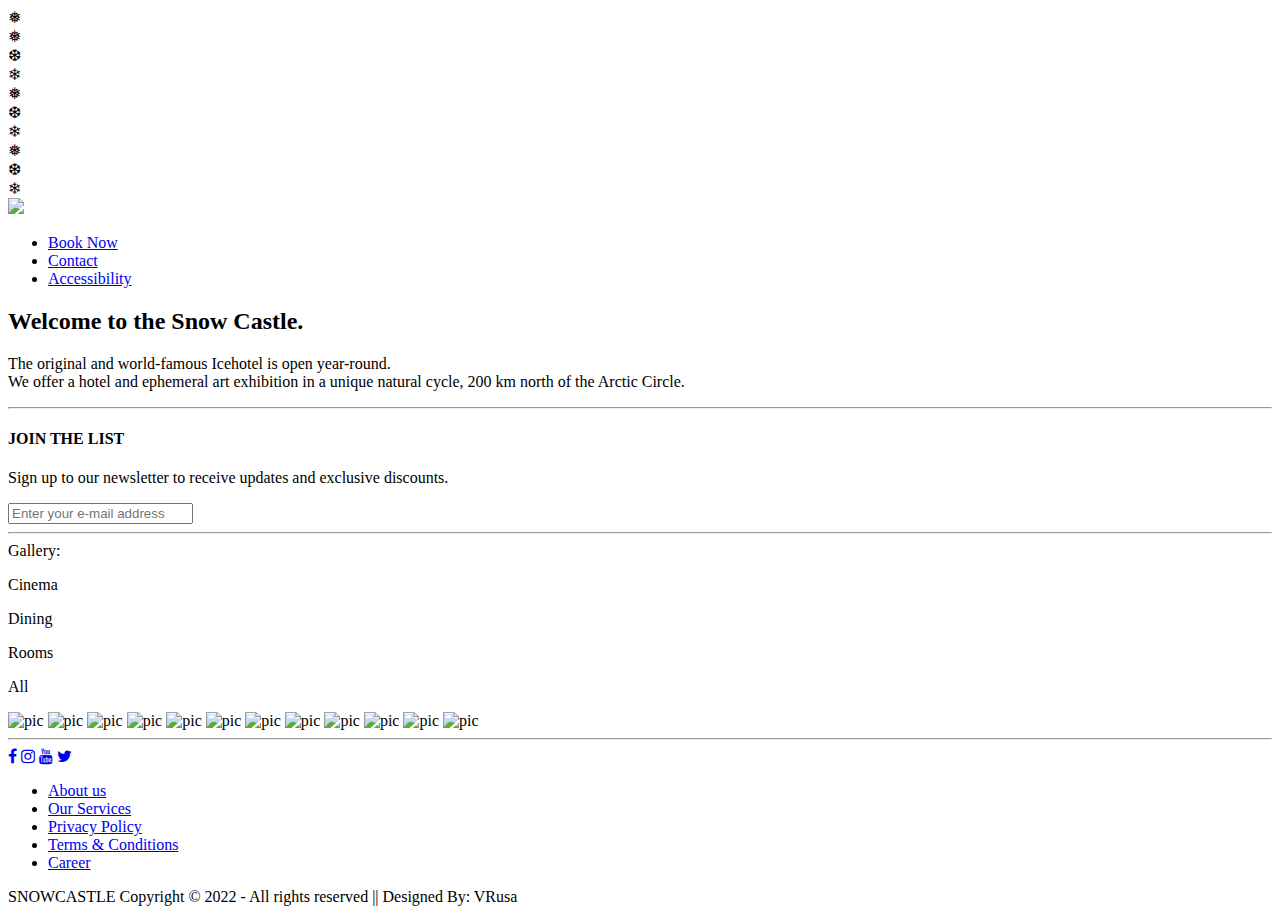
==== index.html @ 1433ed9c "vrusa" ====
<!DOCTYPE html>
<html lang="en">
<head>
<meta charset="utf-8">
<meta name="viewport" content="width=device-width, initial-scale=1">
<title>SNOWCASTLE</title>
<meta name="description" content="Ice Hotel">
<meta name="author" content="VRusa">
<meta name="keywords" content="html, css, js, hotel">
<link rel="stylesheet" type="text/css"  href="/final-project/css/index.html">
<link href="https://fonts.googleapis.com/css?family=Lato:400,700" rel="stylesheet">
<link rel="stylesheet" href="https://cdnjs.cloudflare.com/ajax/libs/font-awesome/4.7.0/css/font-awesome.min.css">   
<link rel="icon" href="/final-project/imgs/icon.png">
</head>
<header>
	        
  <div class="snowflakes" aria-hidden="true">
      <div class="snowflake">
      ❅
      </div>
      <div class="snowflake">
      ❅
      </div>
      <div class="snowflake">
      ❆
      </div>
      <div class="snowflake">
      ❄
      </div>
      <div class="snowflake">
      ❅
      </div>
      <div class="snowflake">
      ❆
      </div>
      <div class="snowflake">
      ❄
      </div>
      <div class="snowflake">
      ❅
      </div>
      <div class="snowflake">
      ❆
      </div>
      <div class="snowflake">
      ❄
      </div>
    </div>
    </header>
    
      <header id="Introduction">
        <nav>
        <img src="/final-project/imgs/logo.png" id="logo">
          <ul id="mainNav">
            <li><a href="booking.html">Book Now</a></li>
            <li><a href="contact.html">Contact</a></li>
            <li><a href="accessibility.html">Accessibility</a></li>
          </ul>
        </nav>
    
        <section class="slideSection" id="mainSection">
          <h2>Welcome to the Snow Castle.</h2>
          <p>The original and world-famous Icehotel is open year-round.
            <br /> We offer a hotel and ephemeral art exhibition in a unique natural cycle, 200 km north of the Arctic Circle. 
            <br />
          </p>
    
        </section>
        <hr>
    
        <section class="sign-up-section">
            <h4 class="title1">JOIN THE LIST</h4>
            <p>Sign up to our newsletter to receive updates and exclusive discounts.</p>
            <div class="input">
                <input type="text" placeholder="Enter your e-mail address" class="email">
                <a href="" class="checkmark"></a>
            </div>
        </section>
        <hr>
        <section class="wrapper">
        <div class="wrapper">
            <span>Gallery:</span>
            <p>Cinema</p>
            <p>Dining</p>
            <p>Rooms</p>
            <p class="active">All</p>
            <div class="slider">
                <img src="../SNOWCASTLE/imgs/rooms/suit1.jpg" alt="pic" id=imgs/>
                <img src="../SNOWCASTLE/imgs/rooms/suit2.jpg" alt="pic" id=imgs/>
                <img src="../SNOWCASTLE/imgs/rooms/suit3.jpg" alt="pic" id=imgs/>
                <img src="../SNOWCASTLE/imgs/rooms/suit4.jpg" alt="pic" id=imgs/>
                <img src="../SNOWCASTLE/imgs/rooms/suit5.jpg" alt="pic" id=imgs/>
                <img src="../SNOWCASTLE/imgs/dining/dining (1).jpg" alt="pic" id=imgs/>
                <img src="../SNOWCASTLE/imgs/dining/dining (2).jpg" alt="pic" id=imgs/>
                <img src="../SNOWCASTLE/imgs/dining/dining (3).jpg" alt="pic" id=imgs/>
                <img src="../SNOWCASTLE/imgs/dining/dining (4).jpg" alt="pic" id=imgs/>
                <img src="../SNOWCASTLE/imgs/cinema/cinema (1).jpg" alt="pic" id=imgs/>
                <img src="../SNOWCASTLE/imgs/cinema/cinema (2).jpg" alt="pic" id=imgs/>
                <img src="../SNOWCASTLE/imgs/cinema/cinema (3).jpg" alt="pic" id=imgs/>
              </div>
            </div>
            </section>
            <hr>
            <footer>
                <div class="footer">
                <div class="row">
                <a href="https://facebook.com" target="_blank"><i class="fa fa-facebook"></i></a>
                <a href="https://instagram.com" target="_blank"><i class="fa fa-instagram"></i></a>
                <a href="https://youtube.com" target="_blank"><i class="fa fa-youtube"></i></a>
                <a href="https://twitter.com" ><i class="fa fa-twitter"></i></a>
                </div>
                
                <div class="row">
                <ul>
                <li><a href="#">About us</a></li>
                <li><a href="#">Our Services</a></li>
                <li><a href="#">Privacy Policy</a></li>
                <li><a href="#">Terms & Conditions</a></li>
                <li><a href="#">Career</a></li>
                </ul>
                </div>
                
                <div class="row">
                SNOWCASTLE Copyright © 2022 - All rights reserved || Designed By: VRusa 
                </div>
                </div>
                </footer>
                
          </body>
        </html>
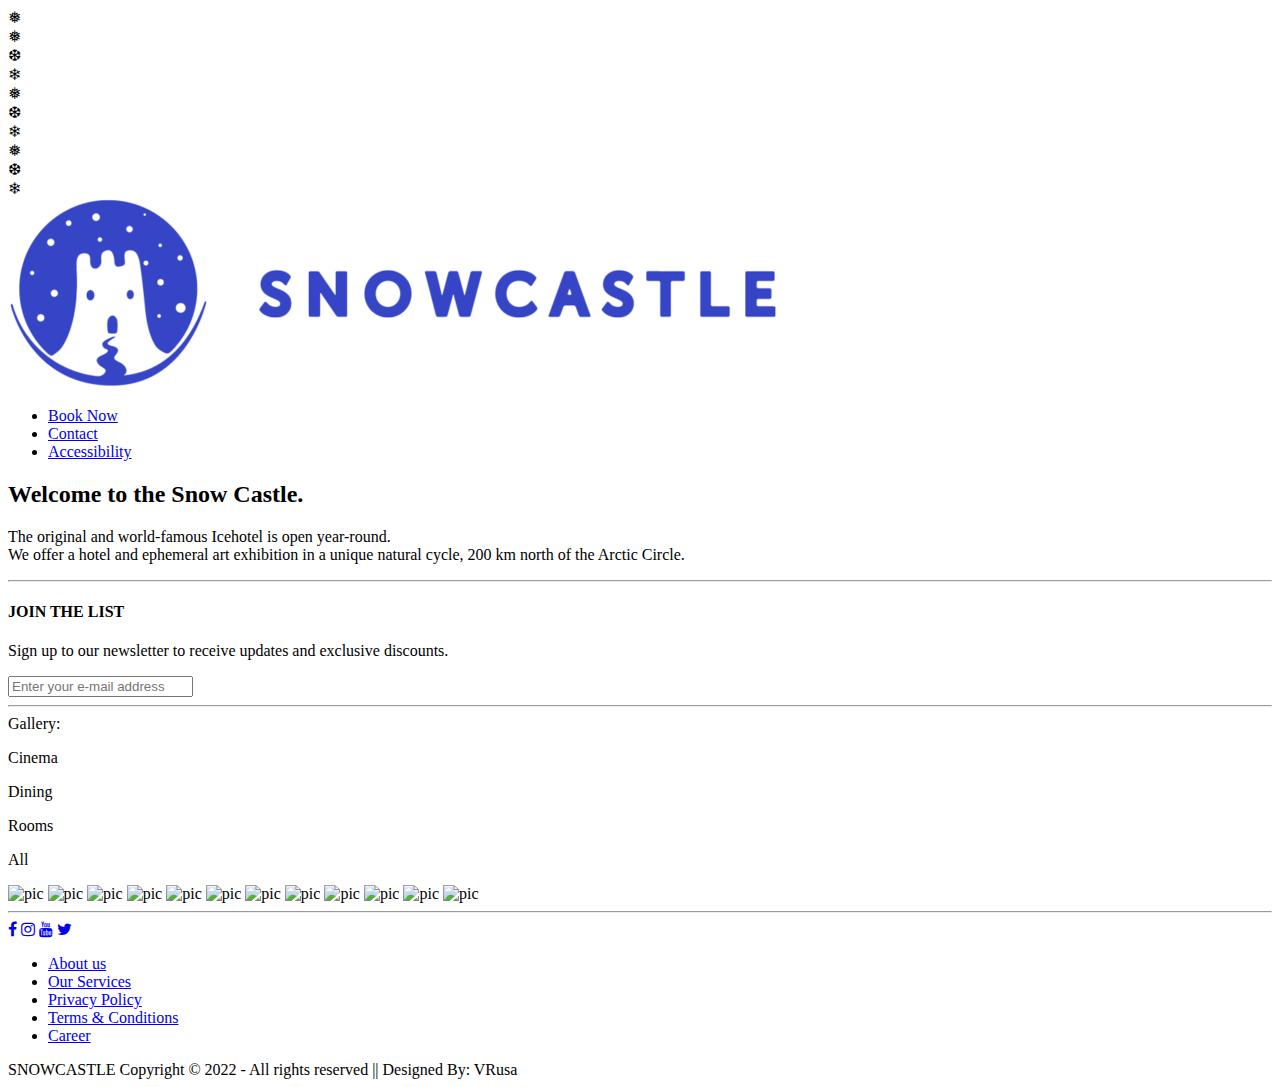
==== commit 42ae6c40: "vrusa" ====
--- a/index.html
+++ b/index.html
@@ -50,7 +50,7 @@
     
       <header id="Introduction">
         <nav>
-        <img src="/final-project/imgs/logo.png" id="logo">
+        <img src="imgs/logo.png" id="logo">
           <ul id="mainNav">
             <li><a href="booking.html">Book Now</a></li>
             <li><a href="contact.html">Contact</a></li>
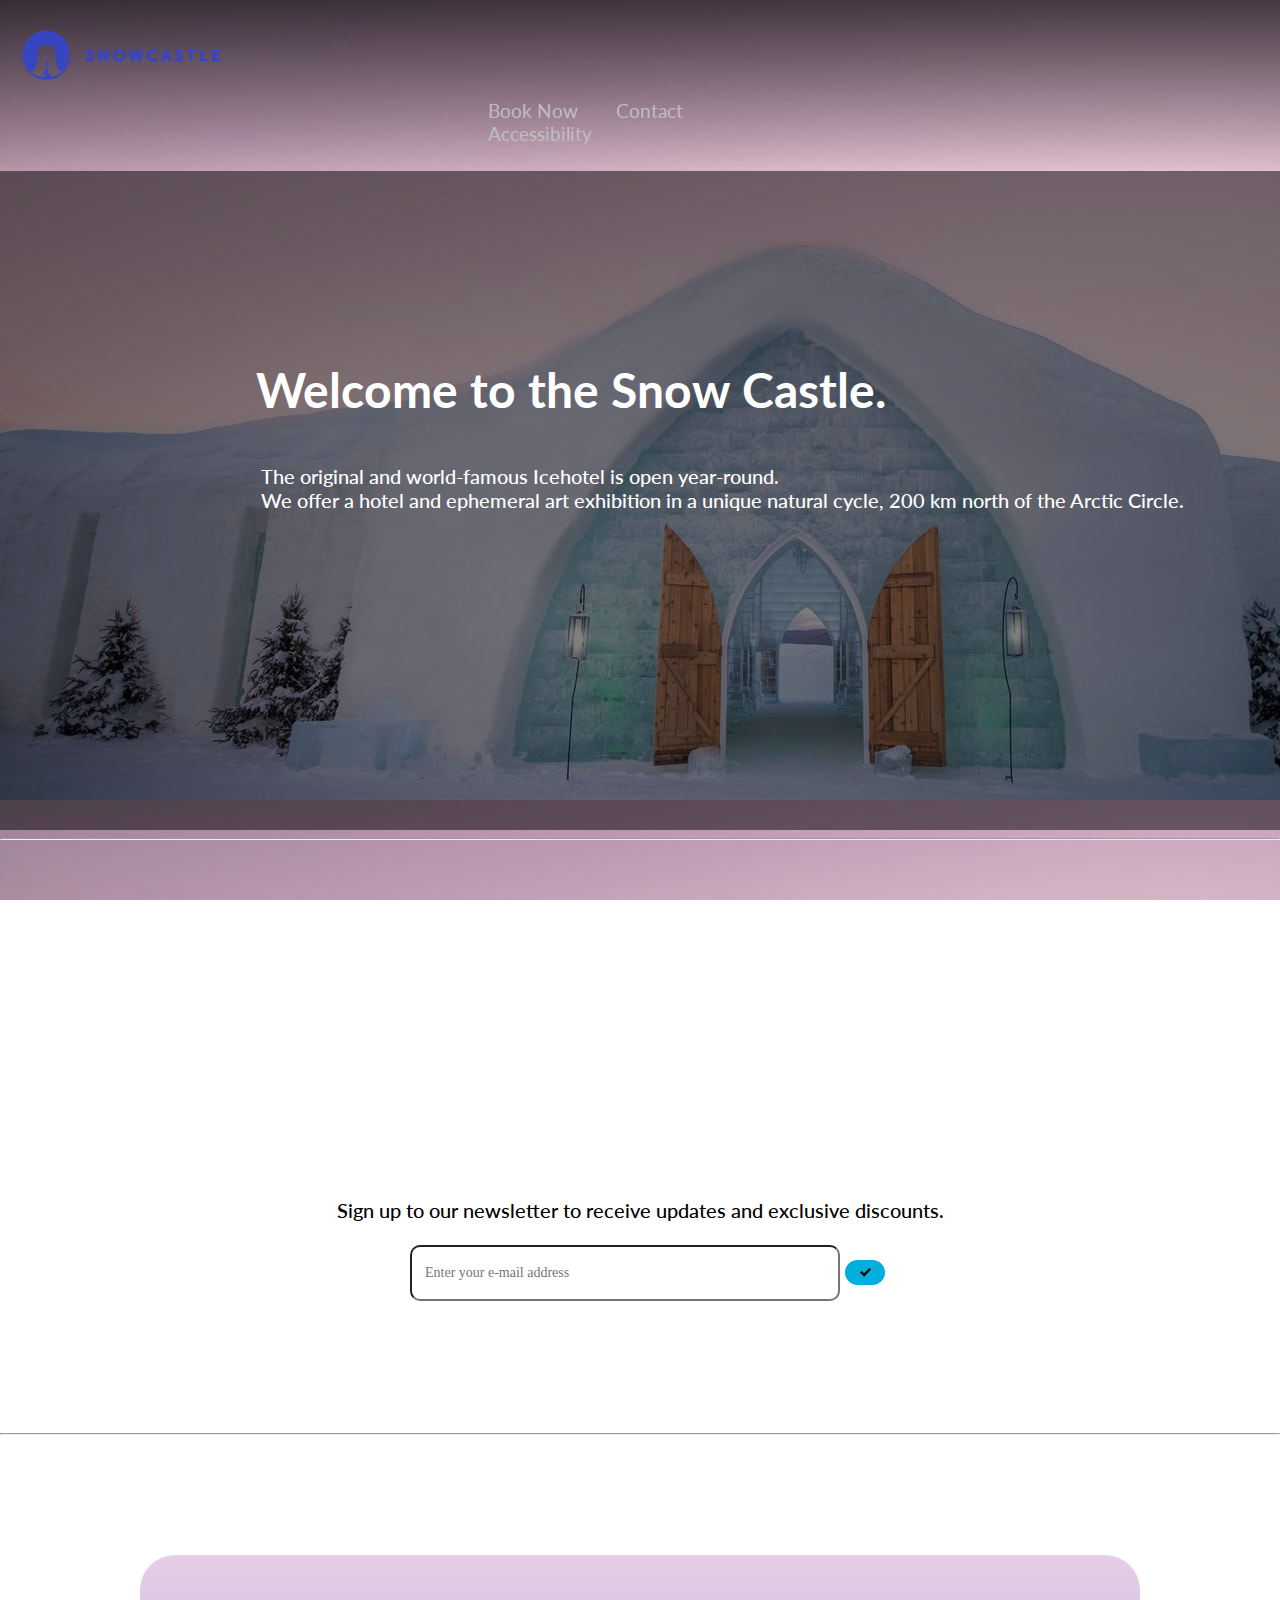
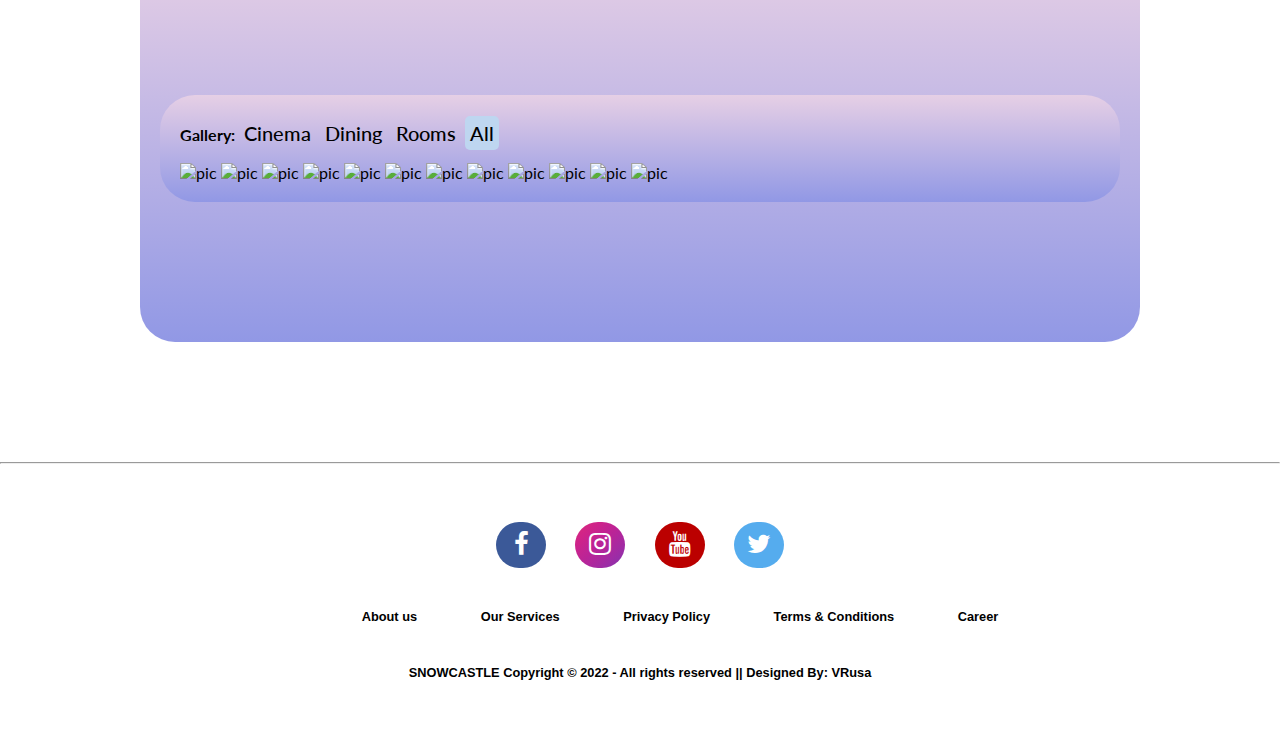
==== commit ee1da034: "vrusa" ====
--- a/index.html
+++ b/index.html
@@ -7,10 +7,10 @@
 <meta name="description" content="Ice Hotel">
 <meta name="author" content="VRusa">
 <meta name="keywords" content="html, css, js, hotel">
-<link rel="stylesheet" type="text/css"  href="/final-project/css/index.html">
+<link rel="stylesheet" type="text/css"  href="/css/index.css">
 <link href="https://fonts.googleapis.com/css?family=Lato:400,700" rel="stylesheet">
 <link rel="stylesheet" href="https://cdnjs.cloudflare.com/ajax/libs/font-awesome/4.7.0/css/font-awesome.min.css">   
-<link rel="icon" href="/final-project/imgs/icon.png">
+<link rel="icon" href="imgs/icon.png">
 </head>
 <header>
 	        
--- a/css/index.css
+++ b/css/index.css
@@ -0,0 +1,357 @@
+body {
+  margin: 0px;
+  font-family: 'Lato', helvetica, sans-serif;
+}
+
+.snowflake {
+  color: rgb(185, 252, 235);
+  font-size: 1em;
+  font-family: Arial;
+  text-shadow: 0 0 1px #000;
+}
+
+@-webkit-keyframes snowflakes-fall{0%{top:-10%}100%{top:100%}}@-webkit-keyframes snowflakes-shake{0%{-webkit-transform:translateX(0px);transform:translateX(0px)}50%{-webkit-transform:translateX(80px);transform:translateX(80px)}100%{-webkit-transform:translateX(0px);transform:translateX(0px)}}@keyframes snowflakes-fall{0%{top:-10%}100%{top:100%}}@keyframes snowflakes-shake{0%{transform:translateX(0px)}50%{transform:translateX(80px)}100%{transform:translateX(0px)}}.snowflake{position:fixed;top:-10%;z-index:9999;-webkit-user-select:none;-moz-user-select:none;-ms-user-select:none;user-select:none;cursor:default;-webkit-animation-name:snowflakes-fall,snowflakes-shake;-webkit-animation-duration:10s,3s;-webkit-animation-timing-function:linear,ease-in-out;-webkit-animation-iteration-count:infinite,infinite;-webkit-animation-play-state:running,running;animation-name:snowflakes-fall,snowflakes-shake;animation-duration:10s,3s;animation-timing-function:linear,ease-in-out;animation-iteration-count:infinite,infinite;animation-play-state:running,running}.snowflake:nth-of-type(0){left:1%;-webkit-animation-delay:0s,0s;animation-delay:0s,0s}.snowflake:nth-of-type(1){left:10%;-webkit-animation-delay:1s,1s;animation-delay:1s,1s}.snowflake:nth-of-type(2){left:20%;-webkit-animation-delay:6s,.5s;animation-delay:6s,.5s}.snowflake:nth-of-type(3){left:30%;-webkit-animation-delay:4s,2s;animation-delay:4s,2s}.snowflake:nth-of-type(4){left:40%;-webkit-animation-delay:2s,2s;animation-delay:2s,2s}.snowflake:nth-of-type(5){left:50%;-webkit-animation-delay:8s,3s;animation-delay:8s,3s}.snowflake:nth-of-type(6){left:60%;-webkit-animation-delay:6s,2s;animation-delay:6s,2s}.snowflake:nth-of-type(7){left:70%;-webkit-animation-delay:2.5s,1s;animation-delay:2.5s,1s}.snowflake:nth-of-type(8){left:80%;-webkit-animation-delay:1s,0s;animation-delay:1s,0s}.snowflake:nth-of-type(9){left:90%;-webkit-animation-delay:3s,1.5s;animation-delay:3s,1.5s}
+.demo {
+  font-family: 'Raleway', sans-serif;
+    color:#fff;
+    display: block;
+    margin: 0 auto;
+    padding: 15px 0;
+    text-align: center;
+}
+.demo a{
+  font-family: 'Raleway', sans-serif;
+color: #000;		
+}
+
+#logo {
+  height: 50px;
+  width: 200px;
+  margin-left: 20px;
+  margin-top: 20px;
+}
+
+@media (max-width: 1000px) {
+  #mainNav {
+    float: left;
+    margin-right: 5px;
+    margin-left: 5px;
+  }
+  #mainNav li {
+    margin-right: 10px;
+    margin-left: 10px;
+  }
+  #mainSection h2,
+  section2 h2,
+  section3 h2 {
+    font-size: 1.8em;
+  }
+  #mobileSection {
+    display: block;
+    position: absolute;
+    background-color: white;
+  }
+  #mobileSection {
+    visibility: visible;
+  }
+  nav {
+    display: none;
+  }
+  #mainSection {
+    padding-top: 100px;
+  }
+}
+
+
+#mobileSection {
+  display: none;
+  background-color: white;
+}
+
+header {
+  background-image: url(../imgs/bg.jpg);
+  background-attachment: fixed;
+}
+
+nav {
+  background: -moz-linear-gradient(top, rgba(0, 0, 0, 0.65) 0%, rgba(0, 0, 0, 0) 100%);
+  background: -webkit-linear-gradient(top, rgba(0, 0, 0, 0.65) 0%, rgba(0, 0, 0, 0) 100%);
+  background: linear-gradient(to bottom, rgba(0, 0, 0, 0.65) 0%, rgba(0, 0, 0, 0) 100%);
+  filter: progid: DXImageTransform.Microsoft.gradient( startColorstr='#a6000000', endColorstr='#00000000', GradientType=0);
+  padding-top: 10px;
+  padding-bottom: 10px;
+}
+
+#title {
+  float: left;
+  margin-top: 10px;
+  margin-left: 20px;
+  color: white;
+}
+
+nav a {
+  font-size: 1.2em;
+  text-decoration: none;
+  color: #bfbfbf;
+  transition: .5s;
+}
+
+nav a:hover {
+  color: white;
+}
+
+
+nav p {
+  float: right;
+  margin-top: 20px;
+}
+
+nav ul {
+  margin-left: 35%;
+  margin-right: 35%;
+}
+
+nav li {
+  margin-right: 10%;
+  display: inline;
+}
+  
+  .slideSection {
+    color: white;
+    background: -moz-linear-gradient(top, rgba(0, 0, 0, 0.5) 0%, rgba(0, 0, 0, 0.5) 81%, rgba(0, 0, 0, 0.5) 100%);
+    background: -webkit-linear-gradient(top, rgba(0, 0, 0, 0.5) 0%, rgba(0, 0, 0, 0.5) 81%, rgba(0, 0, 0, 0.5) 100%);
+    background: linear-gradient(to bottom, rgba(0, 0, 0, 0.5) 0%, rgba(0, 0, 0, 0.5) 81%, rgba(0, 0, 0, 0.5) 100%);
+    padding-top: 150px;
+    padding-bottom: 300px;
+    padding-left: 20%;
+  }
+  
+  .slideSection h2 {
+    font-size: 3em;
+  }
+  
+  .slidesection p {
+    font-size: 1.3em;
+    font-weight: 100;
+  }
+  
+
+  
+
+ .snowflake {
+    color: rgb(185, 252, 235);
+    font-size: 1em;
+    font-family: Arial;
+    text-shadow: 0 0 1px #000;
+  }
+  
+  @-webkit-keyframes snowflakes-fall{0%{top:-10%}100%{top:100%}}@-webkit-keyframes snowflakes-shake{0%{-webkit-transform:translateX(0px);transform:translateX(0px)}50%{-webkit-transform:translateX(80px);transform:translateX(80px)}100%{-webkit-transform:translateX(0px);transform:translateX(0px)}}@keyframes snowflakes-fall{0%{top:-10%}100%{top:100%}}@keyframes snowflakes-shake{0%{transform:translateX(0px)}50%{transform:translateX(80px)}100%{transform:translateX(0px)}}.snowflake{position:fixed;top:-10%;z-index:9999;-webkit-user-select:none;-moz-user-select:none;-ms-user-select:none;user-select:none;cursor:default;-webkit-animation-name:snowflakes-fall,snowflakes-shake;-webkit-animation-duration:10s,3s;-webkit-animation-timing-function:linear,ease-in-out;-webkit-animation-iteration-count:infinite,infinite;-webkit-animation-play-state:running,running;animation-name:snowflakes-fall,snowflakes-shake;animation-duration:10s,3s;animation-timing-function:linear,ease-in-out;animation-iteration-count:infinite,infinite;animation-play-state:running,running}.snowflake:nth-of-type(0){left:1%;-webkit-animation-delay:0s,0s;animation-delay:0s,0s}.snowflake:nth-of-type(1){left:10%;-webkit-animation-delay:1s,1s;animation-delay:1s,1s}.snowflake:nth-of-type(2){left:20%;-webkit-animation-delay:6s,.5s;animation-delay:6s,.5s}.snowflake:nth-of-type(3){left:30%;-webkit-animation-delay:4s,2s;animation-delay:4s,2s}.snowflake:nth-of-type(4){left:40%;-webkit-animation-delay:2s,2s;animation-delay:2s,2s}.snowflake:nth-of-type(5){left:50%;-webkit-animation-delay:8s,3s;animation-delay:8s,3s}.snowflake:nth-of-type(6){left:60%;-webkit-animation-delay:6s,2s;animation-delay:6s,2s}.snowflake:nth-of-type(7){left:70%;-webkit-animation-delay:2.5s,1s;animation-delay:2.5s,1s}.snowflake:nth-of-type(8){left:80%;-webkit-animation-delay:1s,0s;animation-delay:1s,0s}.snowflake:nth-of-type(9){left:90%;-webkit-animation-delay:3s,1.5s;animation-delay:3s,1.5s}
+  .demo {
+    font-family: 'Raleway', sans-serif;
+      color:#fff;
+      display: block;
+      margin: 0 auto;
+      padding: 15px 0;
+      text-align: center;
+  }
+  .demo a{
+    font-family: 'Raleway', sans-serif;
+  color: #000;		
+  }
+.sign-up-section {
+    margin-bottom: 35px;
+    width:100vw;
+    background-repeat:round;
+    height: 550px; 
+    display: flex;
+    flex-direction: column;
+    justify-content: center;
+    align-items: center;
+    
+}
+.title1 {
+    color:#fff;
+    font-family: Roboto;
+    font-weight:700;
+    font-size:65px;
+
+    margin-right: 35px;
+}
+
+p {
+    margin-top: 1px;
+    font-weight: 500;
+    font-size: 20px;
+}
+.input {
+    display:flex;
+    flex-direction: row;
+}
+.email {
+    border-radius: 10px;
+    background-color: white;
+    height:26px;
+    width:400px;
+    font-family: Roboto;
+    font-weight:400px;
+    font-size:14px;
+    color:rgba(55, 55, 55, 1);
+    vertical-align: middle;
+    padding:13px;
+margin-left: 15px;
+margin-top: 5px;
+}
+.checkmark {
+    
+    margin-top: 20px;
+    border-radius: 35px;
+    background-color: #00AFDB;
+    height:25px;
+    width:40px;
+    margin-left: 5px;
+    background-image: url(../imgs/checkmark.svg);
+    background-repeat: no-repeat;
+    background-position: center;
+    background-size: 11px;
+}
+
+
+.wrapper {
+    margin: 120px auto;
+    max-width: 960px;
+    background: linear-gradient(#e6cfe5, #9198e5);
+    padding: 20px;
+    border-radius: 35px;
+    position: relative;
+    overflow: hidden;
+  }
+
+  .slider {
+    overflow-x: scroll;
+    white-space: nowrap;
+    cursor: pointer;
+  }
+  p {
+    margin-bottom: 10px;
+    background-color: transparent;
+    display: inline-block;
+    padding: 5px;
+    border-radius: 5px;
+    margin-bottom: 13px;
+    cursor: pointer;
+    transition: background-color 0.3s ease;
+  }
+  p.active {
+    background-color: #bed6f0;
+  }
+  p:hover {
+    background-color: #6da2db;
+  }
+  #imgs {
+    border-radius: 35px;
+    border-top: 5px solid #d8b8d5;
+    border-left: 5px solid #d8b8d5;
+    border-right: 5px solid #d8b8d5;
+    border-bottom: 5px solid #d8b8d5;
+    border-radius: 5px;
+  }
+  span {
+    font-weight: bold;
+  }
+  
+  ::-webkit-scrollbar {
+    height: 6px;
+    width: 10px;
+    border-radius: 5px;
+  }
+  ::-webkit-scrollbar-track {
+    background: #f1f1f1;
+    border-radius: 5px;
+  }
+  ::-webkit-scrollbar-thumb {
+    background: #888;
+    border-radius: 5px;
+  }
+  ::-webkit-scrollbar-thumb:hover {
+    background: #555;
+  }
+  
+  .footer{
+    margin-top: 5px;
+    padding:30px 0px;
+    font-family: 'Play', sans-serif;
+    text-align:center;
+    }
+
+    .fa {  
+        padding: 10px;  
+      text-align: center;  
+        margin: 5px 2px;  
+        font-size: 30px;  
+        width: 30px; 
+        border-radius: 30px;
+      }  
+      .fa-facebook {  
+        background: #3B5998;  
+        color: white;  
+      }  
+      .fa-twitter {  
+        background: #55ACEE;  
+        color: white;  
+      }  
+      .fa-instagram {  
+        background: linear-gradient(to left top, #8134af, #a12ba4, #ba2497, #ce238a, #dd2a7b);  
+        color: white;  
+      }  
+      .fa-youtube {  
+        background: #bb0000;  
+        color: white;  
+      }  
+    .footer .row{
+    width:100%;
+    margin:1% 0%;
+    padding:0.6% 0%;
+    color:rgb(0, 0, 0);
+    font-size:0.8em;
+    font-weight: bolder;
+    }
+    
+    .footer .row a{
+    text-decoration:none;
+    color:rgb(0, 0, 0);
+    transition:0.5s;
+    }
+    
+    .footer .row a:hover{
+    color:#fff;
+    }
+    
+    .footer .row ul{
+    width:100%;
+    }
+    
+    .footer .row ul li{
+    display:inline-block;
+    margin:0px 30px;
+    font-weight: bold;
+    }
+    
+    .footer .row a i{
+    font-size:2em;
+    margin:0% 1%;
+    }
+    
+    @media (max-width:720px){
+    .footer{
+    text-align:left;
+    padding:5%;
+    }
+    .footer .row ul li{
+    display:block;
+    margin:10px 0px;
+    text-align:left;
+    }
+    .footer .row a i{
+    margin:0% 3%;
+    }
+    }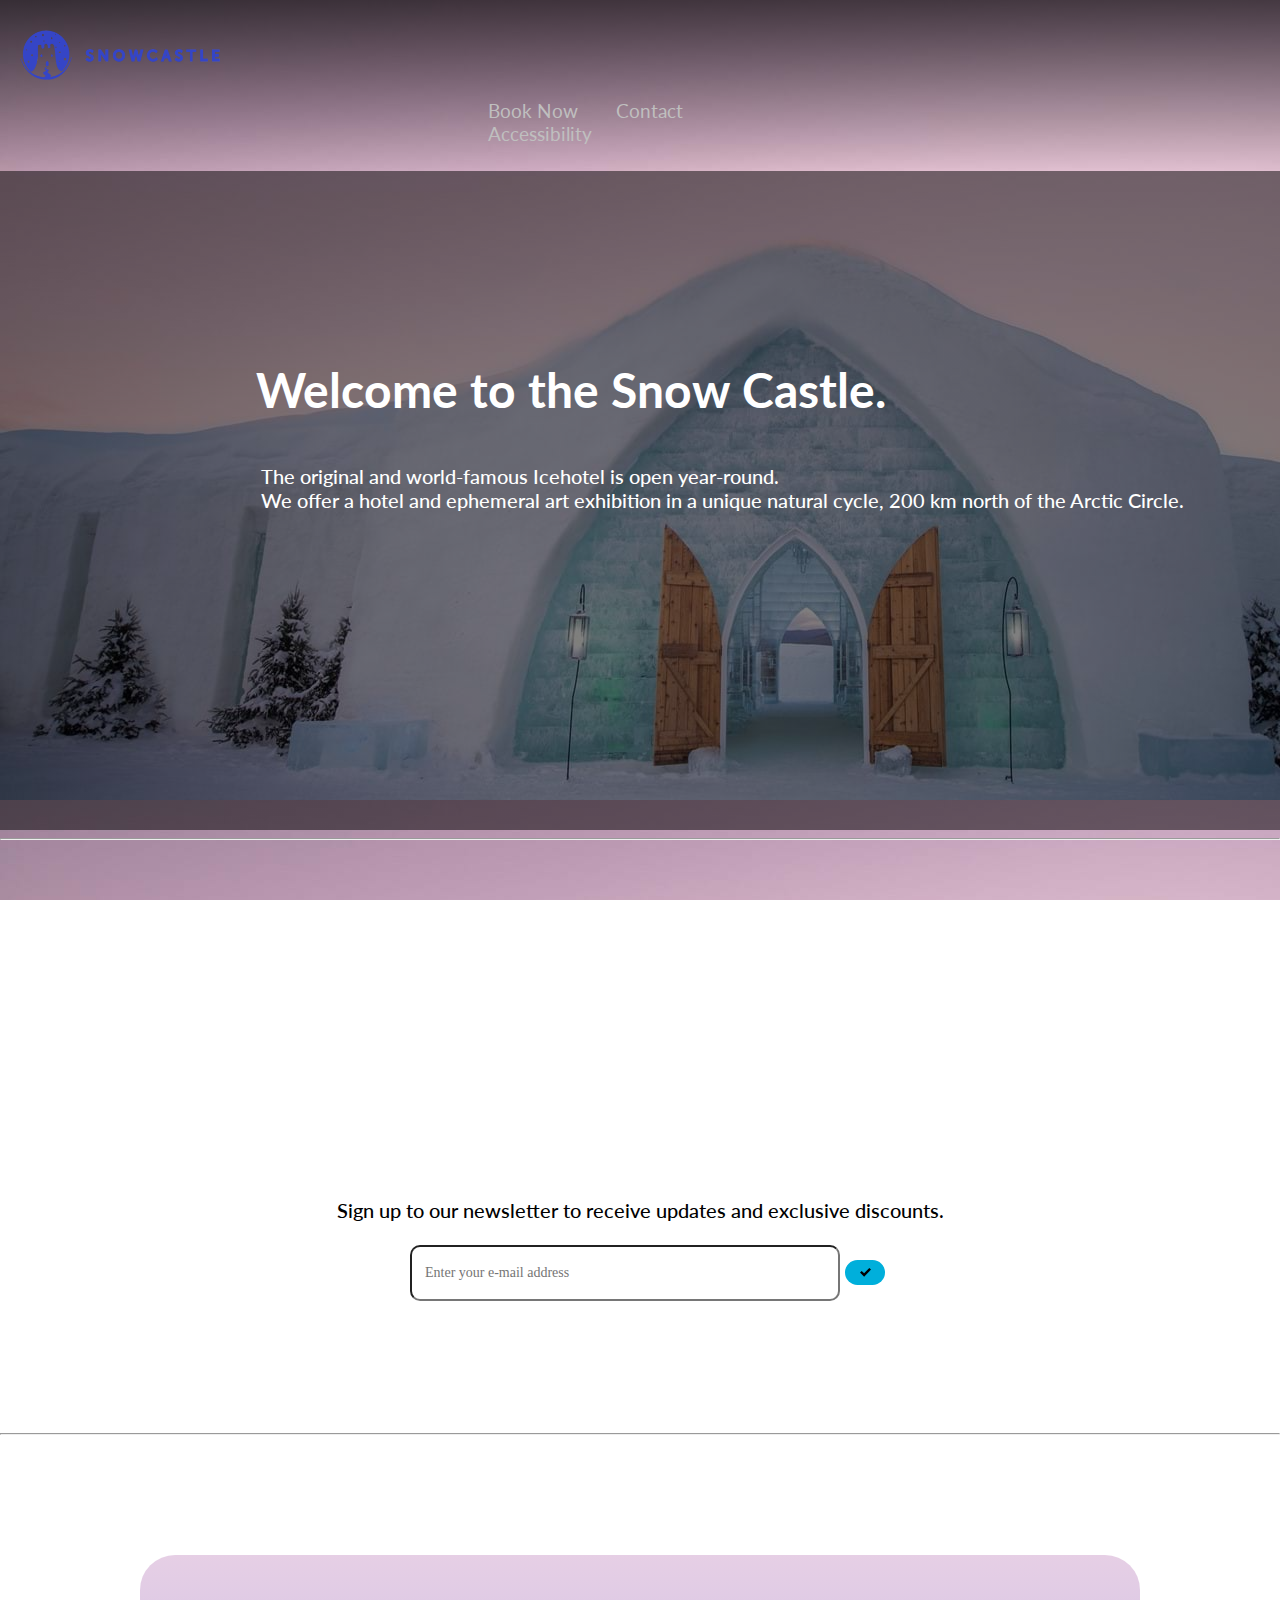
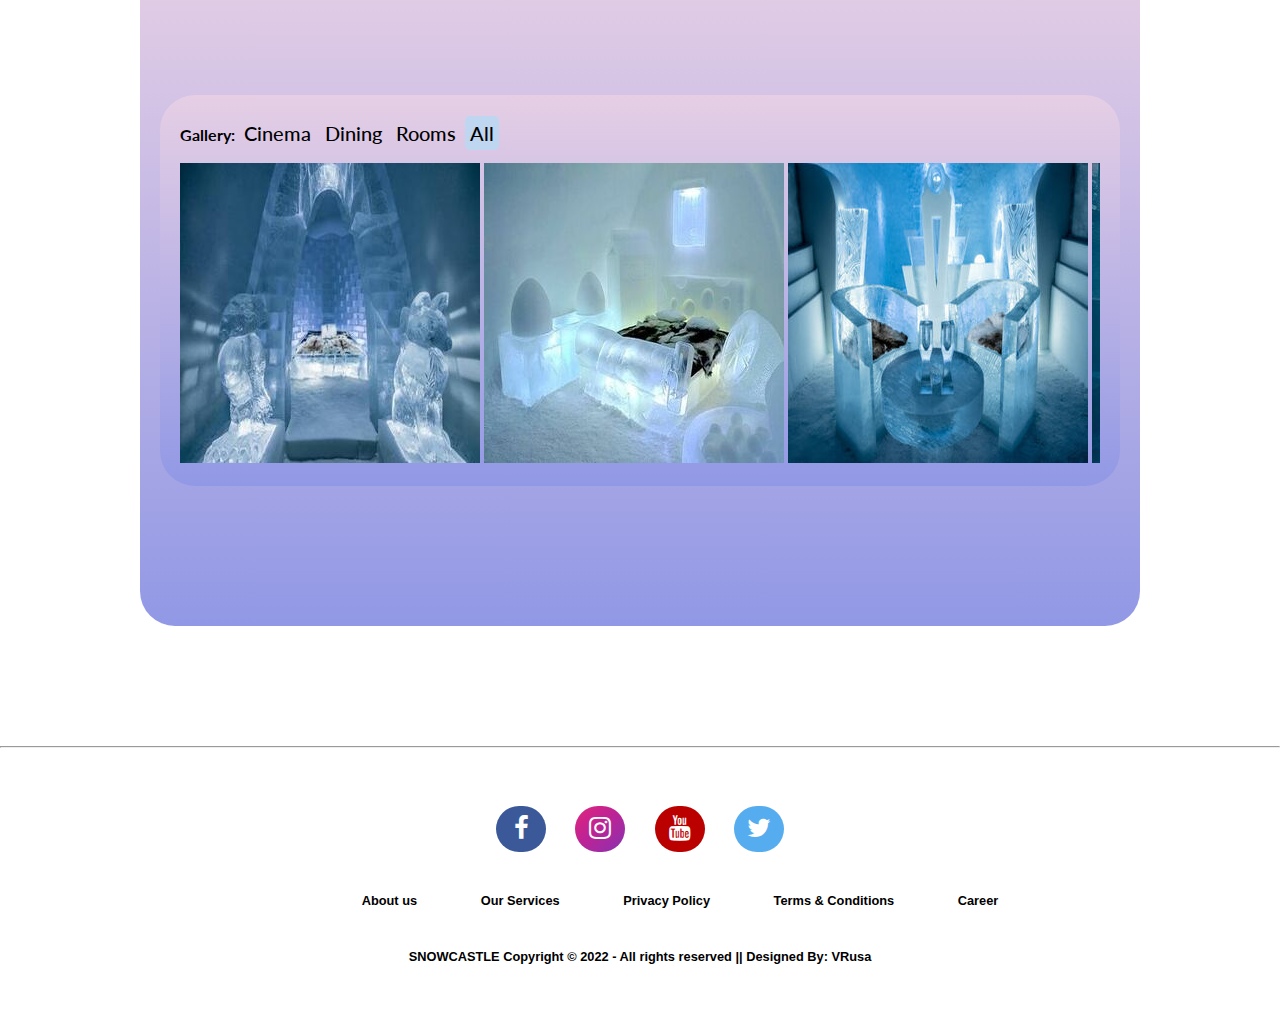
==== commit ade7c42f: "vrusa" ====
--- a/index.html
+++ b/index.html
@@ -7,7 +7,7 @@
 <meta name="description" content="Ice Hotel">
 <meta name="author" content="VRusa">
 <meta name="keywords" content="html, css, js, hotel">
-<link rel="stylesheet" type="text/css"  href="/css/index.css">
+<link rel="stylesheet" type="text/css"  href="css/index.css">
 <link href="https://fonts.googleapis.com/css?family=Lato:400,700" rel="stylesheet">
 <link rel="stylesheet" href="https://cdnjs.cloudflare.com/ajax/libs/font-awesome/4.7.0/css/font-awesome.min.css">   
 <link rel="icon" href="imgs/icon.png">
@@ -85,18 +85,18 @@
             <p>Rooms</p>
             <p class="active">All</p>
             <div class="slider">
-                <img src="../SNOWCASTLE/imgs/rooms/suit1.jpg" alt="pic" id=imgs/>
-                <img src="../SNOWCASTLE/imgs/rooms/suit2.jpg" alt="pic" id=imgs/>
-                <img src="../SNOWCASTLE/imgs/rooms/suit3.jpg" alt="pic" id=imgs/>
-                <img src="../SNOWCASTLE/imgs/rooms/suit4.jpg" alt="pic" id=imgs/>
-                <img src="../SNOWCASTLE/imgs/rooms/suit5.jpg" alt="pic" id=imgs/>
-                <img src="../SNOWCASTLE/imgs/dining/dining (1).jpg" alt="pic" id=imgs/>
-                <img src="../SNOWCASTLE/imgs/dining/dining (2).jpg" alt="pic" id=imgs/>
-                <img src="../SNOWCASTLE/imgs/dining/dining (3).jpg" alt="pic" id=imgs/>
-                <img src="../SNOWCASTLE/imgs/dining/dining (4).jpg" alt="pic" id=imgs/>
-                <img src="../SNOWCASTLE/imgs/cinema/cinema (1).jpg" alt="pic" id=imgs/>
-                <img src="../SNOWCASTLE/imgs/cinema/cinema (2).jpg" alt="pic" id=imgs/>
-                <img src="../SNOWCASTLE/imgs/cinema/cinema (3).jpg" alt="pic" id=imgs/>
+                <img src="imgs/rooms/suit1.jpg" alt="pic" id=imgs/>
+                <img src="imgs/rooms/suit2.jpg" alt="pic" id=imgs/>
+                <img src="imgs/rooms/suit3.jpg" alt="pic" id=imgs/>
+                <img src="imgs/rooms/suit4.jpg" alt="pic" id=imgs/>
+                <img src="imgs/rooms/suit5.jpg" alt="pic" id=imgs/>
+                <img src="imgs/dining/dining (1).jpg" alt="pic" id=imgs/>
+                <img src="imgs/dining/dining (2).jpg" alt="pic" id=imgs/>
+                <img src="imgs/dining/dining (3).jpg" alt="pic" id=imgs/>
+                <img src="imgs/dining/dining (4).jpg" alt="pic" id=imgs/>
+                <img src="imgs/cinema/cinema (1).jpg" alt="pic" id=imgs/>
+                <img src="imgs/cinema/cinema (2).jpg" alt="pic" id=imgs/>
+                <img src="imgs/cinema/cinema (3).jpg" alt="pic" id=imgs/>
               </div>
             </div>
             </section>
